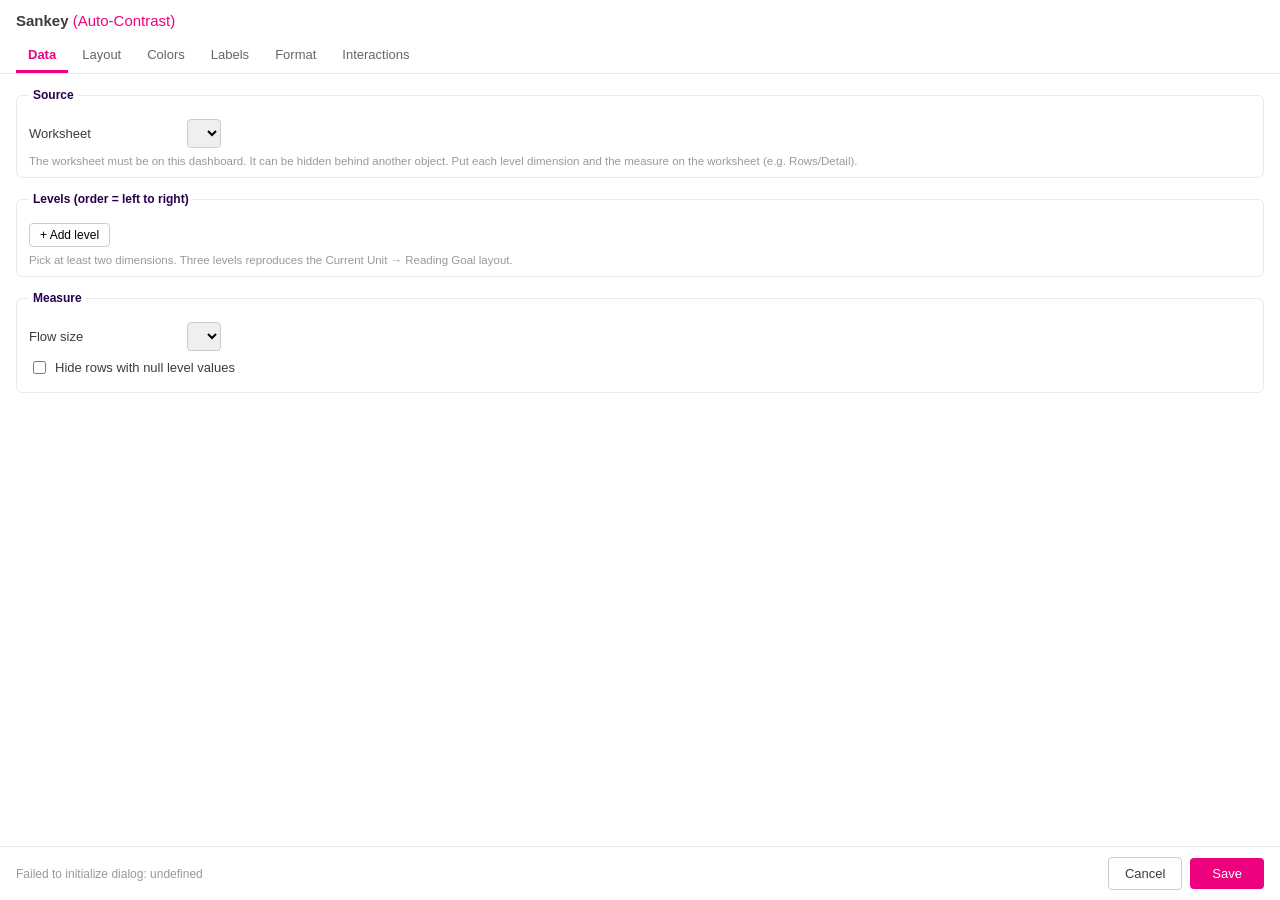
==== config.html @ 4a7c5d08 "Shortcode label templates for node and from/to link labels Co-Authored-By: Claude Fable 5 <noreply@a" ====
<!DOCTYPE html>
<html lang="en">
<head>
  <meta charset="utf-8">
  <title>Sankey (Auto-Contrast) — Configuration</title>
  <script src="lib/tableau.extensions.1.latest.min.js"></script>
  <style>
    * { box-sizing: border-box; }
    html, body {
      margin: 0; padding: 0; height: 100%;
      font-family: 'Roboto', 'Benton Sans', 'Segoe UI', Arial, sans-serif;
      font-size: 13px; color: #3d3c3c; background: #fff;
    }
    #app { display: flex; flex-direction: column; height: 100%; }
    header {
      padding: 12px 16px 0;
      border-bottom: 1px solid #eaeaea;
    }
    header h1 { font-size: 15px; margin: 0 0 10px; font-weight: 900; }
    header h1 span { color: #ed017f; font-weight: 400; }
    nav { display: flex; gap: 2px; }
    nav button {
      border: none; background: none; padding: 8px 12px; cursor: pointer;
      font-size: 13px; color: #666; border-bottom: 3px solid transparent;
      font-family: inherit;
    }
    nav button.active { color: #ed017f; border-bottom-color: #ed017f; font-weight: 700; }
    main { flex: 1; overflow-y: auto; padding: 14px 16px; }
    .tab { display: none; }
    .tab.active { display: block; }
    fieldset {
      border: 1px solid #eaeaea; border-radius: 6px;
      margin: 0 0 14px; padding: 10px 12px;
    }
    legend { font-weight: 700; font-size: 12px; padding: 0 4px; color: #27004b; }
    .row {
      display: flex; align-items: center; gap: 8px; margin: 7px 0;
      flex-wrap: wrap;
    }
    .row label:first-child { flex: 0 0 150px; }
    select, input[type=text], input[type=number] {
      padding: 5px 6px; border: 1px solid #ccc; border-radius: 4px;
      font-size: 13px; font-family: inherit; min-width: 0;
    }
    select { max-width: 250px; }
    input[type=number] { width: 70px; }
    input[type=color] { width: 34px; height: 26px; padding: 1px; border: 1px solid #ccc; border-radius: 4px; background: #fff; cursor: pointer; }
    input[type=range] { width: 140px; }
    .hint { color: #999; font-size: 11.5px; margin: 3px 0 0; }
    .levels-list .row select { flex: 1; }
    button.small {
      border: 1px solid #ccc; background: #fff; border-radius: 4px;
      padding: 4px 10px; cursor: pointer; font-size: 12px; font-family: inherit;
    }
    button.small:hover { background: #f6f6f6; }
    button.danger { color: #b00020; border-color: #e0b4bc; }
    .palette-list .row, .override-list .row { margin: 4px 0; }
    .override-list { max-height: 220px; overflow-y: auto; }
    .value-chip { flex: 1; overflow: hidden; text-overflow: ellipsis; white-space: nowrap; }
    footer {
      border-top: 1px solid #eaeaea; padding: 10px 16px;
      display: flex; justify-content: flex-end; gap: 8px; align-items: center;
    }
    #status { margin-right: auto; color: #999; font-size: 12px; }
    footer .primary {
      background: #ed017f; color: #fff; border: none; border-radius: 4px;
      padding: 8px 22px; font-size: 13px; font-weight: 500; cursor: pointer; font-family: inherit;
    }
    footer .primary:hover { background: #c90070; }
    footer .secondary {
      background: #fff; color: #3d3c3c; border: 1px solid #ccc; border-radius: 4px;
      padding: 8px 16px; font-size: 13px; cursor: pointer; font-family: inherit;
    }
    .checkline { display: flex; align-items: center; gap: 6px; margin: 5px 0; }
    .indent { margin-left: 22px; }
    .chips { display: flex; flex-wrap: wrap; gap: 4px; margin: 6px 0; }
    .chips button {
      border: 1px solid #e0e0e0; background: #f6f6f6; border-radius: 4px;
      padding: 3px 8px; cursor: pointer; font-size: 12px;
      font-family: 'SF Mono', Menlo, Consolas, monospace; color: #3d3c3c;
    }
    .chips button:hover { background: #fce7f1; border-color: #ed017f; }
    textarea {
      width: 100%; padding: 6px; border: 1px solid #ccc; border-radius: 4px;
      font-size: 12.5px; font-family: 'SF Mono', Menlo, Consolas, monospace;
      resize: vertical; box-sizing: border-box; margin: 2px 0 6px;
    }
  </style>
</head>
<body>
<div id="app">
  <header>
    <h1>Sankey <span>(Auto-Contrast)</span></h1>
    <nav id="tabs">
      <button data-tab="data" class="active">Data</button>
      <button data-tab="layout">Layout</button>
      <button data-tab="colors">Colors</button>
      <button data-tab="labels">Labels</button>
      <button data-tab="format">Format</button>
      <button data-tab="interactions">Interactions</button>
    </nav>
  </header>
  <main>
    <!-- DATA -->
    <section class="tab active" id="tab-data">
      <fieldset>
        <legend>Source</legend>
        <div class="row">
          <label>Worksheet</label>
          <select id="worksheet"></select>
        </div>
        <p class="hint" id="viz-mode-hint" style="display:none">Running on this worksheet's Marks card. If the Levels and Link Value tiles hold fields, they are used automatically and the pickers below are ignored; use the pickers only to override.</p>
        <p class="hint" id="dash-mode-hint">The worksheet must be on this dashboard. It can be hidden behind another object. Put each level dimension and the measure on the worksheet (e.g. Rows/Detail).</p>
      </fieldset>
      <fieldset>
        <legend>Levels (order = left to right)</legend>
        <div class="levels-list" id="levels-list"></div>
        <div class="row">
          <button class="small" id="add-level">+ Add level</button>
        </div>
        <p class="hint">Pick at least two dimensions. Three levels reproduces the Current Unit &rarr; Reading Goal layout.</p>
      </fieldset>
      <fieldset>
        <legend>Measure</legend>
        <div class="row">
          <label>Flow size</label>
          <select id="measure"></select>
        </div>
        <div class="checkline">
          <input type="checkbox" id="hideNulls"><label for="hideNulls">Hide rows with null level values</label>
        </div>
      </fieldset>
    </section>

    <!-- LAYOUT -->
    <section class="tab" id="tab-layout">
      <fieldset>
        <legend>Nodes</legend>
        <div class="row"><label>Node width</label><input type="range" id="nodeWidth" min="4" max="160" step="1"><span id="nodeWidth-val"></span></div>
        <div class="row"><label>Vertical node padding</label><input type="range" id="nodePadding" min="0" max="80" step="1"><span id="nodePadding-val"></span></div>
        <div class="row"><label>Node opacity</label><input type="range" id="nodeOpacity" min="10" max="100" step="5"><span id="nodeOpacity-val"></span></div>
        <div class="row">
          <label>Layout mode</label>
          <select id="nodeAlign">
            <option value="justify">Justify</option>
            <option value="left">Left</option>
            <option value="right">Right</option>
            <option value="center">Center</option>
          </select>
        </div>
        <div class="checkline">
          <input type="checkbox" id="nodeBorder"><label for="nodeBorder">Node border</label>
          <input type="color" id="nodeBorderColor">
        </div>
      </fieldset>
      <fieldset>
        <legend>Links</legend>
        <div class="row"><label>Link opacity</label><input type="range" id="linkOpacity" min="10" max="100" step="5"><span id="linkOpacity-val"></span></div>
      </fieldset>
      <fieldset>
        <legend>Sorting</legend>
        <div class="row">
          <label>Sort nodes by</label>
          <select id="sortNodes">
            <option value="auto">Automatic</option>
            <option value="desc">Value, high to low</option>
            <option value="asc">Value, low to high</option>
            <option value="alpha">Alphabetical</option>
          </select>
        </div>
        <div class="row">
          <label>Sort links by</label>
          <select id="sortLinks">
            <option value="auto">Automatic</option>
            <option value="desc">High to low</option>
            <option value="asc">Low to high</option>
          </select>
        </div>
        <div class="checkline">
          <input type="checkbox" id="allowReorder"><label for="allowReorder">Allow manual node reordering (drag nodes vertically)</label>
        </div>
        <div class="row indent">
          <button class="small danger" id="clear-order">Reset manual order</button>
        </div>
      </fieldset>
      <fieldset>
        <legend>Background</legend>
        <div class="row"><label>Background color</label><input type="color" id="background"></div>
      </fieldset>
    </section>

    <!-- COLORS -->
    <section class="tab" id="tab-colors">
      <fieldset>
        <legend>Node colors</legend>
        <div class="row">
          <label>Color mode</label>
          <select id="colorMode">
            <option value="byValue">Same values share the same color</option>
            <option value="unique">Every node gets a unique color</option>
          </select>
        </div>
      </fieldset>
      <fieldset>
        <legend>Palette (assigned in order of appearance)</legend>
        <div class="palette-list" id="palette-list"></div>
        <div class="row">
          <button class="small" id="add-color">+ Add color</button>
          <button class="small" id="reset-palette">Reset to Ignite brand palette</button>
        </div>
      </fieldset>
      <fieldset>
        <legend>Per-value overrides</legend>
        <div class="override-list" id="override-list"><p class="hint">Pick a worksheet and levels first.</p></div>
      </fieldset>
      <fieldset>
        <legend>Link colors</legend>
        <div class="row">
          <label>Link color mode</label>
          <select id="linkColorMode">
            <option value="gradient">Input &rarr; Output (gradient)</option>
            <option value="input">Input (source node color)</option>
            <option value="output">Output (target node color)</option>
            <option value="none">No color (neutral)</option>
          </select>
        </div>
        <div class="row"><label>Neutral link color</label><input type="color" id="linkNeutralColor"></div>
      </fieldset>
    </section>

    <!-- LABELS -->
    <section class="tab" id="tab-labels">
      <fieldset>
        <legend>Node labels</legend>
        <div class="checkline"><input type="checkbox" id="showNodeLabels"><label for="showNodeLabels">Node label</label></div>
        <p class="hint">Available shortcodes (click to insert):</p>
        <div class="chips" data-target="nodeLabelTemplate" data-kind="node"></div>
        <textarea id="nodeLabelTemplate" rows="3" spellcheck="false"></textarea>
        <p class="hint">Use &lt;strong&gt;&hellip;&lt;/strong&gt; for bold and new lines for multi-line labels.</p>
        <div class="row">
          <label>Label position</label>
          <select id="labelPosition">
            <option value="inside">Inside nodes</option>
            <option value="outside">Outside nodes</option>
          </select>
        </div>
        <div class="row">
          <label>Label color</label>
          <select id="nodeLabelColorMode">
            <option value="auto">Auto contrast (recommended)</option>
            <option value="fixed">Fixed color</option>
          </select>
          <input type="color" id="nodeLabelColor">
        </div>
        <p class="hint">Auto contrast picks white or the color at right per node, whichever has the higher WCAG contrast ratio against the node's rendered color.</p>
      </fieldset>
      <fieldset>
        <legend>Link labels</legend>
        <div class="checkline"><input type="checkbox" id="showFromLinkLabel"><label for="showFromLinkLabel">From link label (source end)</label></div>
        <div class="chips" data-target="fromLinkTemplate" data-kind="link"></div>
        <textarea id="fromLinkTemplate" rows="2" spellcheck="false"></textarea>
        <div class="checkline"><input type="checkbox" id="showToLinkLabel"><label for="showToLinkLabel">To link label (target end)</label></div>
        <div class="chips" data-target="toLinkTemplate" data-kind="link"></div>
        <textarea id="toLinkTemplate" rows="2" spellcheck="false"></textarea>
        <div class="row">
          <label>Label color</label>
          <select id="linkLabelColorMode">
            <option value="auto">Auto contrast (recommended)</option>
            <option value="fixed">Fixed color</option>
          </select>
          <input type="color" id="linkLabelColor">
        </div>
        <div class="checkline"><input type="checkbox" id="linkLabelHalo"><label for="linkLabelHalo">Text halo (keeps labels readable on pale links)</label></div>
      </fieldset>
      <fieldset>
        <legend>Headers &amp; font</legend>
        <div class="checkline"><input type="checkbox" id="showHeaders"><label for="showHeaders">Show level headers</label><input type="color" id="headerColor"></div>
        <div class="row"><label>Font size</label><input type="range" id="fontSizePct" min="50" max="150" step="5"><span id="fontSizePct-val"></span></div>
        <div class="row"><label>Font family</label><input type="text" id="fontFamily" style="flex:1"></div>
      </fieldset>
    </section>

    <!-- FORMAT -->
    <section class="tab" id="tab-format">
      <fieldset>
        <legend>Measure formatting</legend>
        <div class="row"><label>Decimals</label><input type="number" id="decimals" min="0" max="4" step="1"></div>
        <div class="checkline"><input type="checkbox" id="thousands"><label for="thousands">Thousands separator</label></div>
        <div class="row">
          <label>Display units</label>
          <select id="displayUnits">
            <option value="none">None</option>
            <option value="K">Thousands (K)</option>
            <option value="M">Millions (M)</option>
            <option value="auto">Automatic</option>
          </select>
        </div>
        <div class="row"><label>Prefix</label><input type="text" id="numberPrefix" placeholder="e.g. $"></div>
        <div class="row"><label>Suffix</label><input type="text" id="numberSuffix" placeholder="e.g. &nbsp;pts"></div>
        <p class="hint">Prefix and suffix decorate every <code>&lt;MeasureValue&gt;</code>. For wording like "7 students", put the word in the label template instead (Labels tab), e.g. <code>&lt;MeasureValue&gt; students</code>.</p>
      </fieldset>
    </section>

    <!-- INTERACTIONS -->
    <section class="tab" id="tab-interactions">
      <fieldset>
        <legend>Highlighting &amp; tooltips</legend>
        <div class="row">
          <label>Highlight mode</label>
          <select id="highlightMode">
            <option value="hover">On hover and click</option>
            <option value="click">On click</option>
            <option value="off">Off</option>
          </select>
        </div>
        <div class="checkline"><input type="checkbox" id="tooltips"><label for="tooltips">Show tooltips</label></div>
        <div class="checkline"><input type="checkbox" id="animate"><label for="animate">Animate transitions</label></div>
      </fieldset>
      <fieldset>
        <legend>Dashboard actions (on click)</legend>
        <div class="row">
          <label>Action</label>
          <select id="actionType">
            <option value="none">None</option>
            <option value="filter">Filter target sheets</option>
            <option value="parameter">Set a parameter</option>
          </select>
        </div>
        <div id="action-filter-opts">
          <div class="row"><label>Target sheets</label></div>
          <div id="action-targets" class="indent"></div>
          <div class="checkline indent"><input type="checkbox" id="clearOnDeselect"><label for="clearOnDeselect">Clear filters on deselect</label></div>
        </div>
        <div id="action-param-opts">
          <div class="row"><label>Parameter</label><select id="actionParameter"></select></div>
          <p class="hint indent">Clicking a node sets the parameter to the node's value.</p>
        </div>
      </fieldset>
    </section>
  </main>
  <footer>
    <span id="status"></span>
    <button class="secondary" id="cancel">Cancel</button>
    <button class="primary" id="save">Save</button>
  </footer>
</div>
<script src="config.js"></script>
</body>
</html>
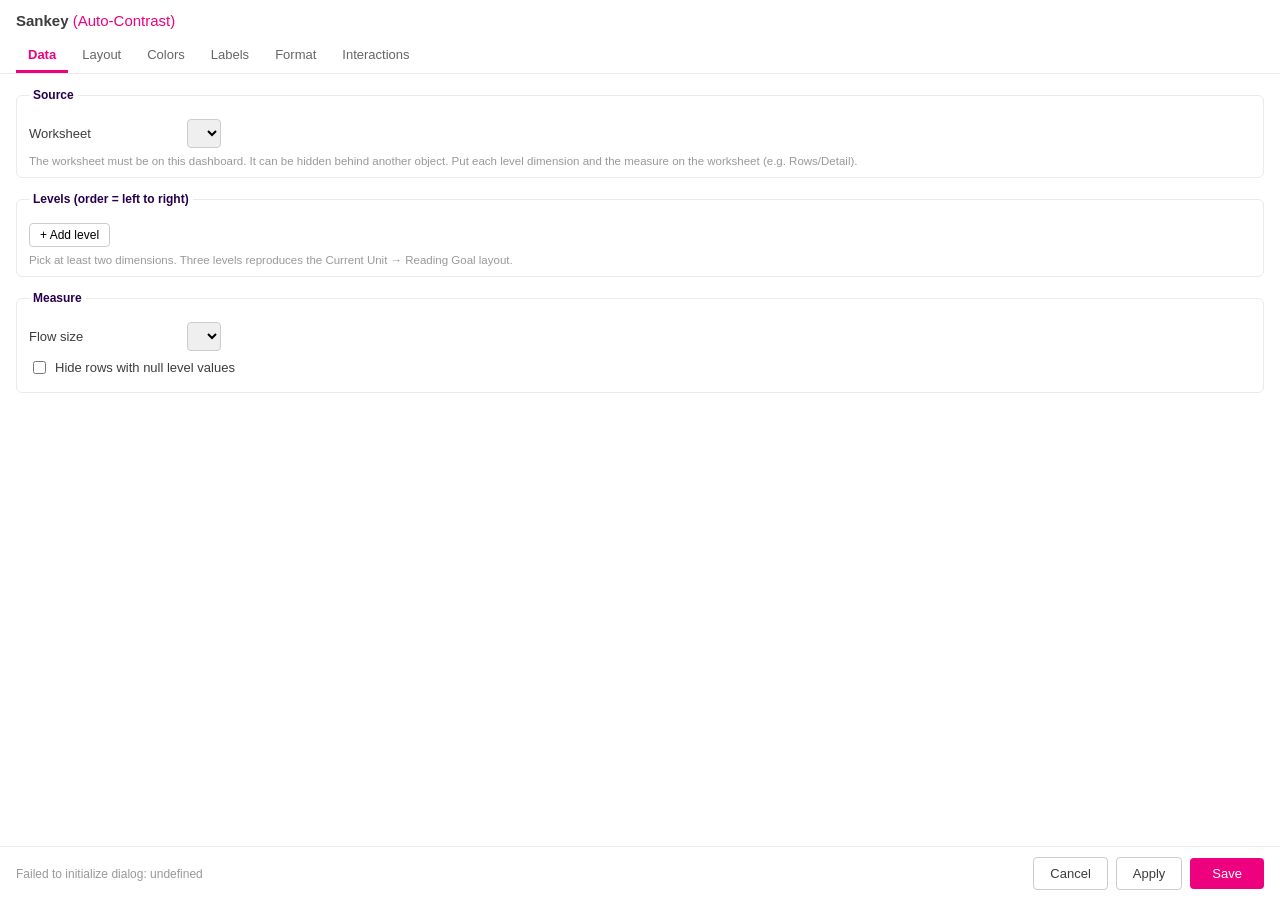
==== commit 5d416f76: "Add Apply button to config dialog: saves settings without closing Co-Authored-By: Claude Fable 5 <no" ====
--- a/config.html
+++ b/config.html
@@ -85,6 +85,18 @@
       font-size: 12.5px; font-family: 'SF Mono', Menlo, Consolas, monospace;
       resize: vertical; box-sizing: border-box; margin: 2px 0 6px;
     }
+    .vo-level { margin: 8px 0; }
+    .vo-level > .vo-field { font-weight: 700; font-size: 12px; color: #27004b; margin-bottom: 4px; }
+    .vo-item {
+      display: flex; align-items: center; gap: 6px; padding: 3px 6px;
+      border: 1px solid #eee; border-radius: 4px; margin: 2px 0; background: #fafafa;
+    }
+    .vo-item .vo-name { flex: 1; overflow: hidden; text-overflow: ellipsis; white-space: nowrap; }
+    .vo-item button {
+      border: 1px solid #ccc; background: #fff; border-radius: 3px;
+      width: 24px; height: 22px; cursor: pointer; font-size: 12px; line-height: 1; padding: 0;
+    }
+    .vo-item button:disabled { opacity: 0.3; cursor: default; }
   </style>
 </head>
 <body>
@@ -138,6 +150,7 @@
         <legend>Nodes</legend>
         <div class="row"><label>Node width</label><input type="range" id="nodeWidth" min="4" max="160" step="1"><span id="nodeWidth-val"></span></div>
         <div class="row"><label>Vertical node padding</label><input type="range" id="nodePadding" min="0" max="80" step="1"><span id="nodePadding-val"></span></div>
+        <div class="row"><label>Horizontal node padding</label><input type="range" id="nodeHPadding" min="0" max="60" step="1"><span id="nodeHPadding-val"></span></div>
         <div class="row"><label>Node opacity</label><input type="range" id="nodeOpacity" min="10" max="100" step="5"><span id="nodeOpacity-val"></span></div>
         <div class="row">
           <label>Layout mode</label>
@@ -162,16 +175,23 @@
         <div class="row">
           <label>Sort nodes by</label>
           <select id="sortNodes">
-            <option value="auto">Automatic</option>
+            <option value="auto">Automatic (minimize crossings)</option>
+            <option value="custom">Custom order (set below)</option>
+            <option value="data">Data order (as received from Tableau)</option>
             <option value="desc">Value, high to low</option>
             <option value="asc">Value, low to high</option>
             <option value="alpha">Alphabetical</option>
           </select>
         </div>
+        <div id="value-order-wrap" style="display:none">
+          <p class="hint">Custom order &mdash; drag is replaced by up/down arrows per level. Values not listed fall to the bottom in data order.</p>
+          <div id="value-order-list"></div>
+        </div>
         <div class="row">
           <label>Sort links by</label>
           <select id="sortLinks">
             <option value="auto">Automatic</option>
+            <option value="data">Data order (respects Tableau field sort)</option>
             <option value="desc">High to low</option>
             <option value="asc">Low to high</option>
           </select>
@@ -304,7 +324,7 @@
     <!-- INTERACTIONS -->
     <section class="tab" id="tab-interactions">
       <fieldset>
-        <legend>Highlighting &amp; tooltips</legend>
+        <legend>Highlighting</legend>
         <div class="row">
           <label>Highlight mode</label>
           <select id="highlightMode">
@@ -313,8 +333,20 @@
             <option value="off">Off</option>
           </select>
         </div>
-        <div class="checkline"><input type="checkbox" id="tooltips"><label for="tooltips">Show tooltips</label></div>
         <div class="checkline"><input type="checkbox" id="animate"><label for="animate">Animate transitions</label></div>
+      </fieldset>
+      <fieldset>
+        <legend>Tooltips</legend>
+        <div class="checkline"><input type="checkbox" id="tooltips"><label for="tooltips">Enable tooltips</label></div>
+        <div class="row"><label style="flex:0 0 auto; font-weight:700">Node tooltip</label></div>
+        <p class="hint">Available shortcodes (click to insert):</p>
+        <div class="chips" data-target="nodeTooltipTemplate" data-kind="node"></div>
+        <textarea id="nodeTooltipTemplate" rows="3" spellcheck="false"></textarea>
+        <div class="row"><label style="flex:0 0 auto; font-weight:700">Link tooltip</label></div>
+        <p class="hint">Available shortcodes (click to insert):</p>
+        <div class="chips" data-target="linkTooltipTemplate" data-kind="link"></div>
+        <textarea id="linkTooltipTemplate" rows="3" spellcheck="false"></textarea>
+        <p class="hint">Templates support &lt;strong&gt;&hellip;&lt;/strong&gt; and new lines.</p>
       </fieldset>
       <fieldset>
         <legend>Dashboard actions (on click)</legend>
@@ -341,9 +373,10 @@
   <footer>
     <span id="status"></span>
     <button class="secondary" id="cancel">Cancel</button>
+    <button class="secondary" id="apply">Apply</button>
     <button class="primary" id="save">Save</button>
   </footer>
 </div>
-<script src="config.js"></script>
+<script>document.write('<script src="config.js?t=' + Date.now() + '"><\/script>');</script>
 </body>
 </html>
